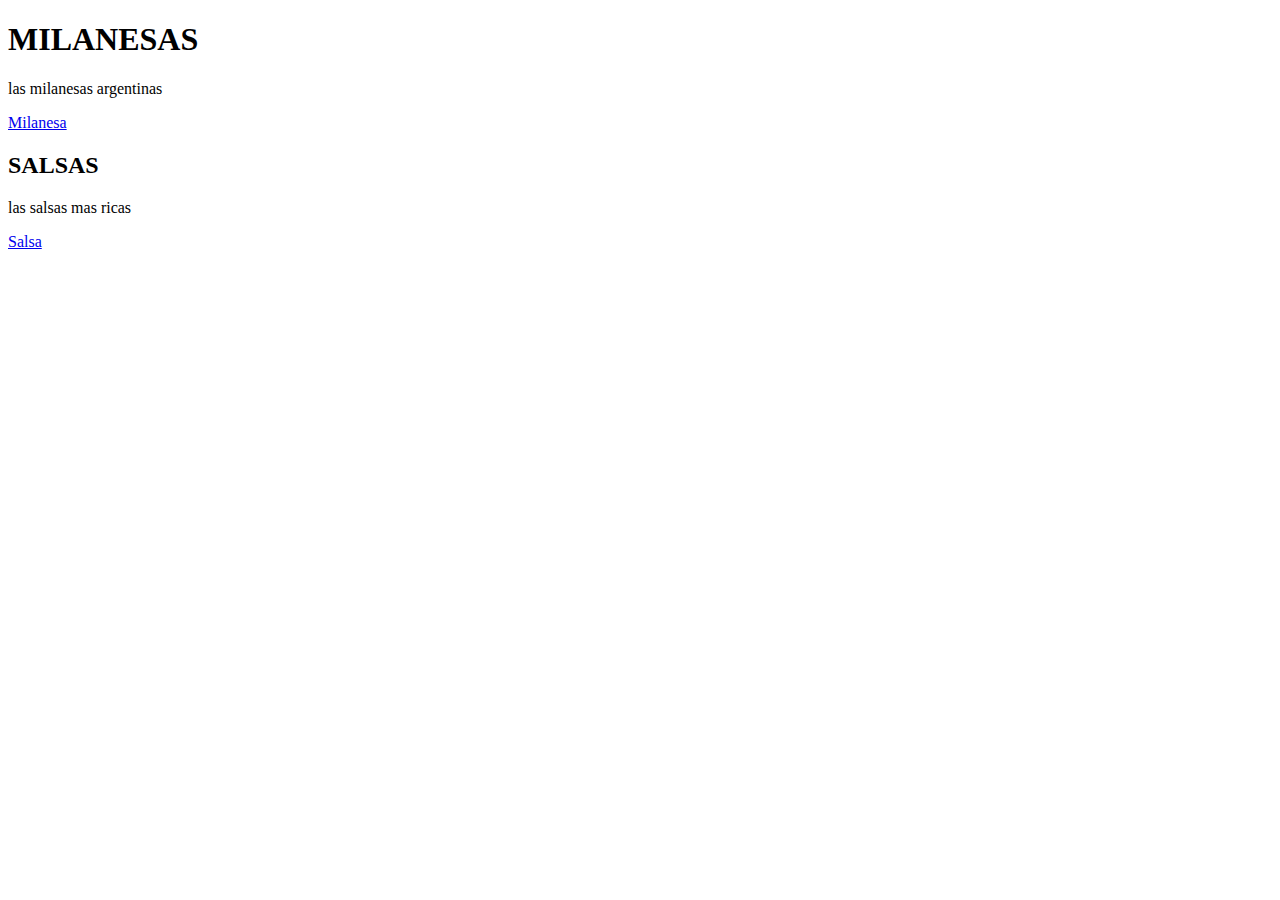
==== index.html @ fe48ad64 "pagina" ====
<!DOCTYPE html>
<html lang="es">
<head>
	<meta charset="utf-8">
	<title>Comidas</title>
</head>
 <body>

  <h1>MILANESAS</h1>
   <p>las milanesas argentinas</p>
     <a href="undame.html">Milanesa</a>

   <h2>SALSAS</h2>
    <p>las salsas mas ricas</p>
     <a href="salsas.html">Salsa</a>

 </body>
</html>
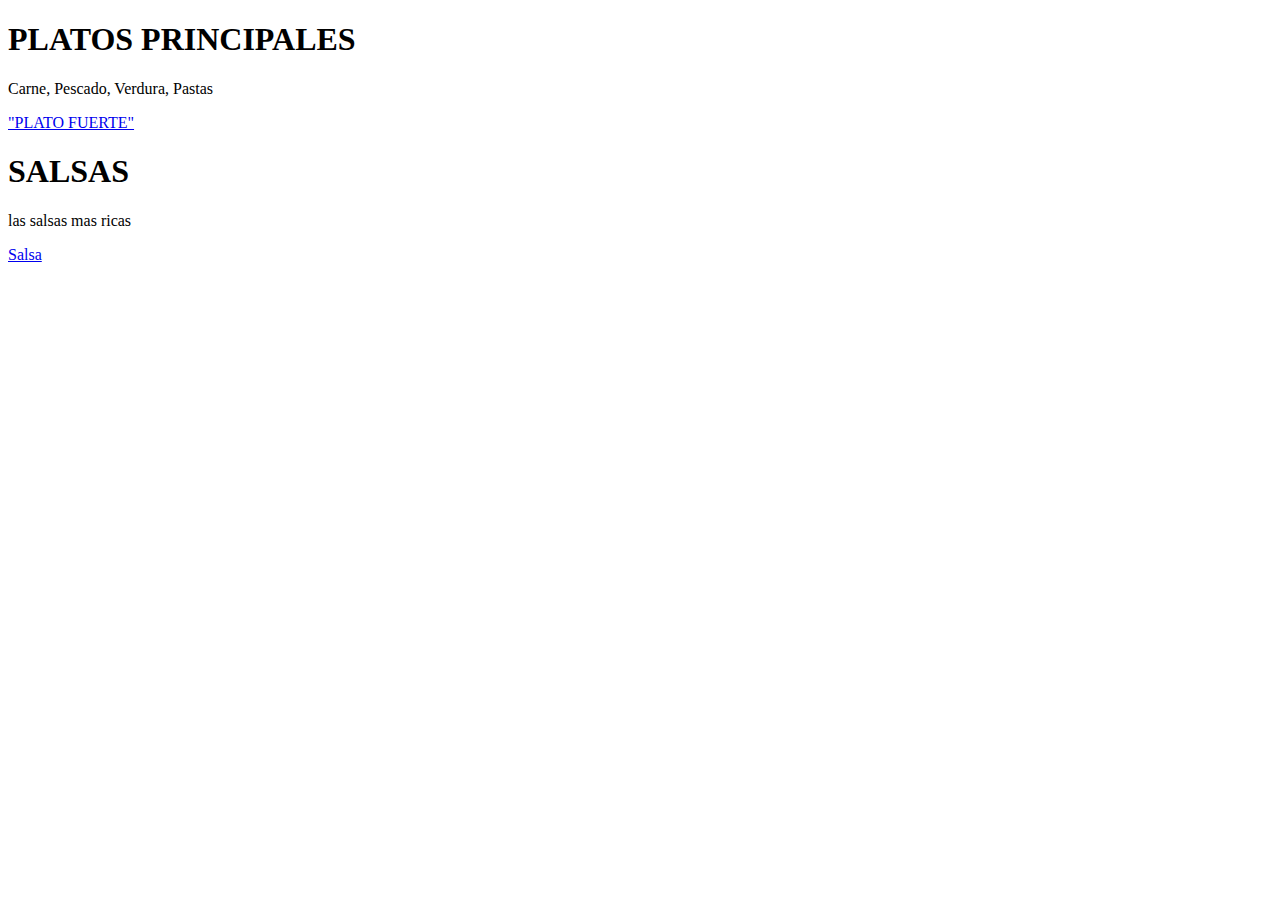
==== commit 34ad83da: "errores" ====
--- a/index.html
+++ b/index.html
@@ -1,18 +1,19 @@
-<!DOCTYPE html>
-<html lang="es">
-<head>
-	<meta charset="utf-8">
-	<title>Comidas</title>
-</head>
- <body>
-
-  <h1>MILANESAS</h1>
-   <p>las milanesas argentinas</p>
-     <a href="undame.html">Milanesa</a>
-
-   <h2>SALSAS</h2>
-    <p>las salsas mas ricas</p>
-     <a href="salsas.html">Salsa</a>
-
- </body>
+<!DOCTYPE html>
+<html lang="es">
+<head>
+	<meta charset="utf-8">
+	<title>Comidas</title>
+</head>
+ <body>
+
+  <h1>PLATOS PRINCIPALES</h1>
+   <p>Carne, Pescado, Verdura, Pastas</p>
+     <a href="undame.html"> "PLATO FUERTE" </a>
+
+   <h1>SALSAS</h1>
+    <p>las salsas mas ricas</p>
+     <a href="salsas.html">Salsa</a>
+
+
+ </body>
 </html>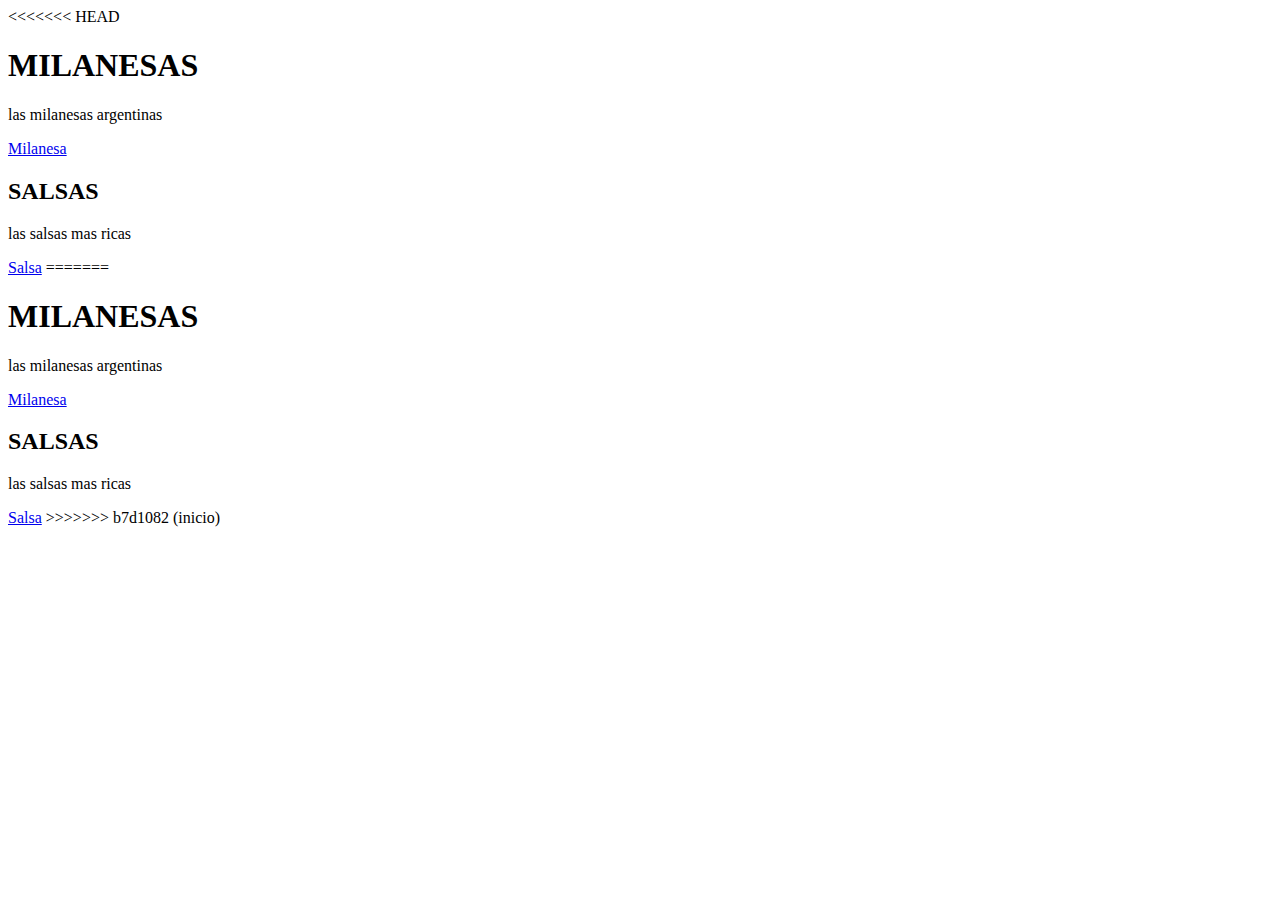
==== commit da016b18: "README" ====
--- a/index.html
+++ b/index.html
@@ -1,3 +1,22 @@
+<<<<<<< HEAD
+<!DOCTYPE html>
+<html lang="es">
+<head>
+	<meta charset="utf-8">
+	<title>Comidas</title>
+</head>
+ <body>
+
+  <h1>MILANESAS</h1>
+   <p>las milanesas argentinas</p>
+     <a href="undame.html">Milanesa</a>
+
+   <h2>SALSAS</h2>
+    <p>las salsas mas ricas</p>
+     <a href="salsas.html">Salsa</a>
+
+ </body>
+=======
 <!DOCTYPE html>
 <html lang="es">
 <head>
@@ -6,14 +25,14 @@
 </head>
  <body>
 
-  <h1>PLATOS PRINCIPALES</h1>
-   <p>Carne, Pescado, Verdura, Pastas</p>
-     <a href="undame.html"> "PLATO FUERTE" </a>
+  <h1>MILANESAS</h1>
+   <p>las milanesas argentinas</p>
+     <a href="undame.html">Milanesa</a>
 
-   <h1>SALSAS</h1>
+   <h2>SALSAS</h2>
     <p>las salsas mas ricas</p>
      <a href="salsas.html">Salsa</a>
 
-
  </body>
+>>>>>>> b7d1082 (inicio)
 </html>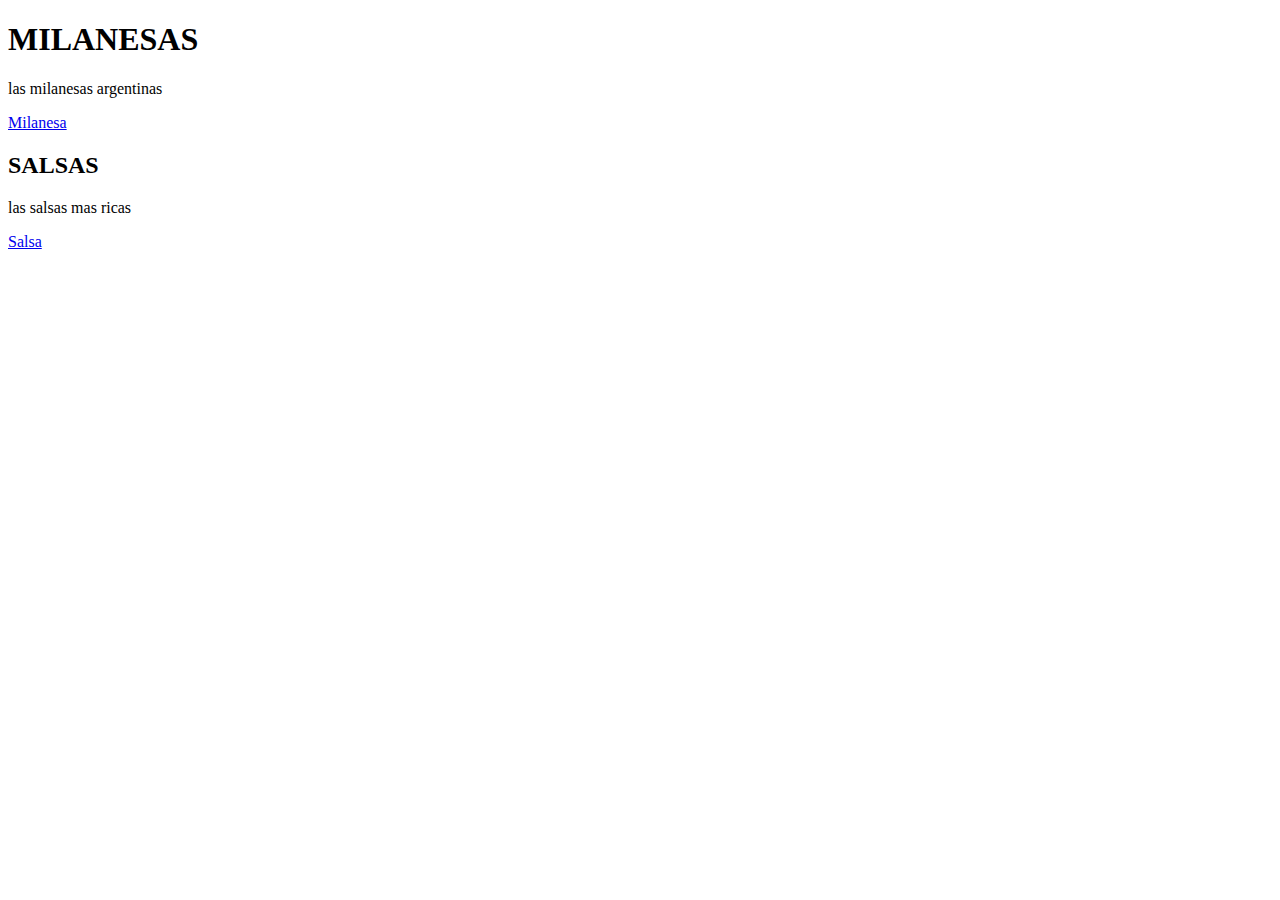
==== commit 233ea3d9: "solucion de sobre escripcion" ====
--- a/index.html
+++ b/index.html
@@ -1,22 +1,3 @@
-<<<<<<< HEAD
-<!DOCTYPE html>
-<html lang="es">
-<head>
-	<meta charset="utf-8">
-	<title>Comidas</title>
-</head>
- <body>
-
-  <h1>MILANESAS</h1>
-   <p>las milanesas argentinas</p>
-     <a href="undame.html">Milanesa</a>
-
-   <h2>SALSAS</h2>
-    <p>las salsas mas ricas</p>
-     <a href="salsas.html">Salsa</a>
-
- </body>
-=======
 <!DOCTYPE html>
 <html lang="es">
 <head>
@@ -34,5 +15,4 @@
      <a href="salsas.html">Salsa</a>
 
  </body>
->>>>>>> b7d1082 (inicio)
 </html>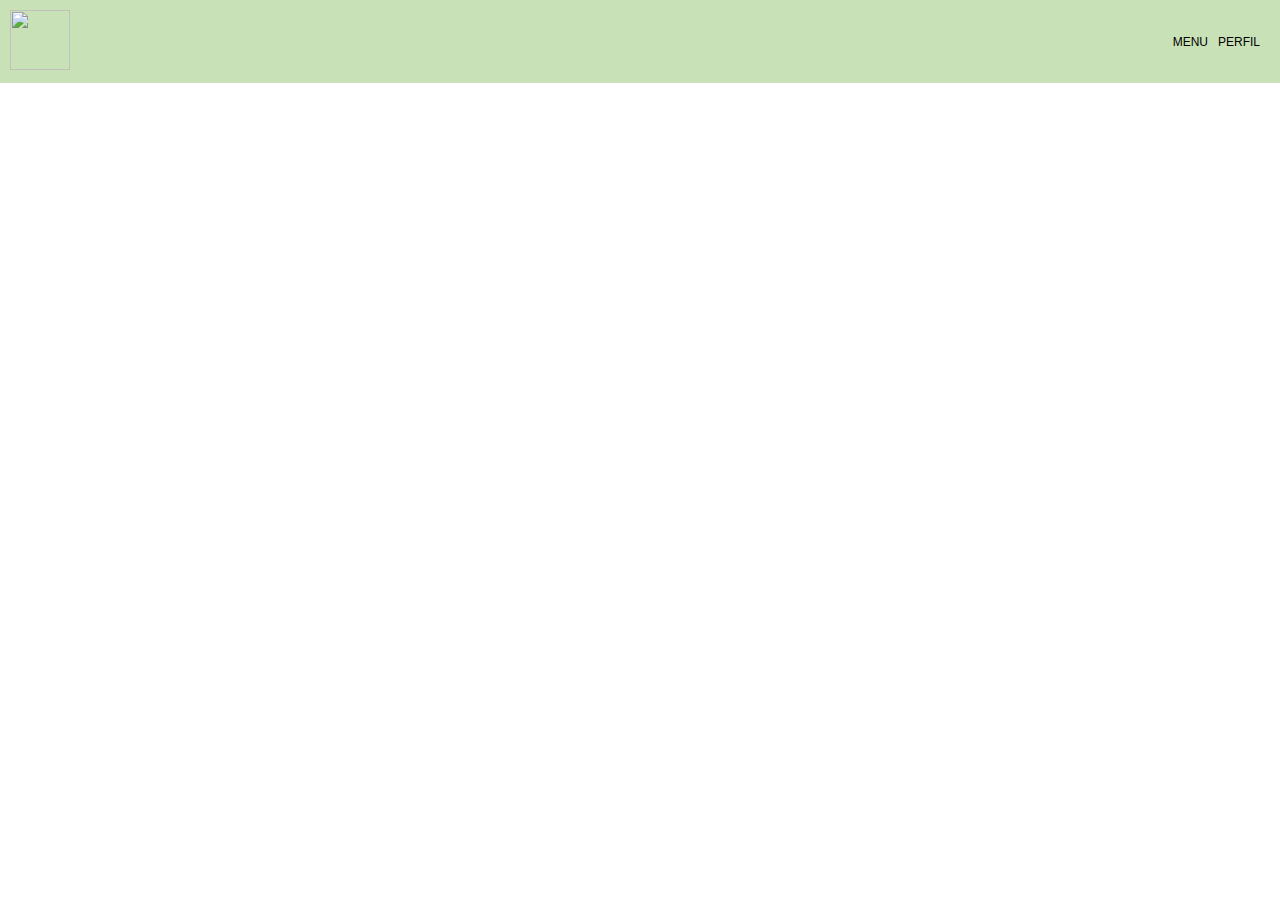
==== commit aab3ec52: "fase1" ====
--- a/index.html
+++ b/index.html
@@ -2,17 +2,26 @@
 <html lang="es">
 <head>
 	<meta charset="utf-8">
-	<title>Comidas</title>
+  <link rel="stylesheet" href="css/estilos.css">
+	<title>La Casa</title>
 </head>
- <body>
 
-  <h1>MILANESAS</h1>
-   <p>las milanesas argentinas</p>
-     <a href="undame.html">Milanesa</a>
+<body>
+<nav>
+ <div class="band_imagen"> 
+   <img src="Imagenes/logo.png" class="imagen">
+ </div>
+  <div class="nav_options">
+      <ul>
+        <li><a href="#">MENU</a></li>
+        <li><a href="#">PERFIL</a></li>
+      </ul>
+  </div>
+</nav>
 
-   <h2>SALSAS</h2>
-    <p>las salsas mas ricas</p>
-     <a href="salsas.html">Salsa</a>
 
- </body>
+
+
+</body>
+
 </html>--- a/css/estilos.css
+++ b/css/estilos.css
@@ -0,0 +1,42 @@
+html,body {
+ padding:0px;
+ margin:0px;
+ font-size: 12px;
+font-family: helvetica;
+}
+
+
+nav{ 
+ background:rgba(201, 225, 182, 1);
+ padding: 10px;
+ color: black;
+ display: flex;
+ justify-content: space-between;
+ align-items: center;
+}
+
+
+nav ul {
+ display: flex;
+}
+
+
+
+nav li {
+padding-right: 10px;
+list-style: none;
+}
+
+nav li a {
+ color: black;
+ text-decoration: none;
+}
+
+nav li a:hover{
+ color: white;
+}
+
+.imagen{
+    width:60px;
+    height:60px;
+}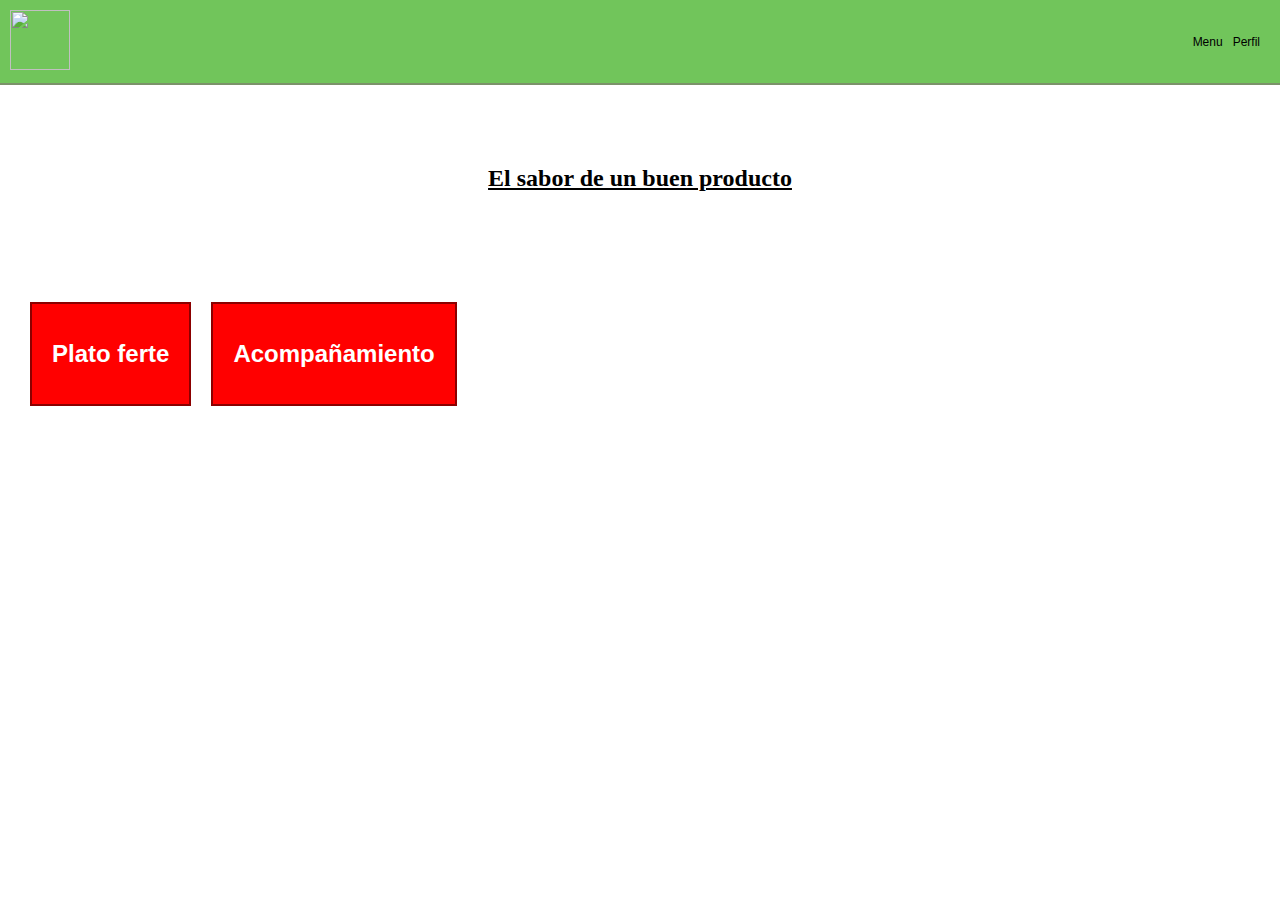
==== commit 3bfd6c1f: "agrege cuerpo" ====
--- a/index.html
+++ b/index.html
@@ -7,21 +7,49 @@
 </head>
 
 <body>
+
 <nav>
- <div class="band_imagen"> 
-   <img src="Imagenes/logo.png" class="imagen">
+
+ <div class="band_imagen">
+    <img src="Imagenes/logo.png" class="imagen">
  </div>
+ 
   <div class="nav_options">
       <ul>
-        <li><a href="#">MENU</a></li>
-        <li><a href="#">PERFIL</a></li>
+        <li><a href="#">Menu</a></li>
+        <li><a href="#">Perfil</a></li>
       </ul>
   </div>
+
 </nav>
 
 
+  <div class="fondo">
+    <div class="main_section">
+      <h1>El sabor de un buen  producto</h1>
+    </div>
+
+      <div class="productos">
+       <div class="producto">
+         <div class="contenedor">
+     <h1>Plato ferte</h1>
+         </div>
+       </div>
 
 
+       <div class="producto">
+         <div class="contenedor">
+      <h1>Acompañamiento</h1> 
+         </div>
+       </div>
+
+    </div>
+ </div>
+  
+   
 </body>
 
-</html>+</html>
+
+
+
--- a/css/estilos.css
+++ b/css/estilos.css
@@ -1,3 +1,6 @@
+
+/*________________nav*/
+
 html,body {
  padding:0px;
  margin:0px;
@@ -5,22 +8,19 @@
 font-family: helvetica;
 }
 
-
 nav{ 
- background:rgba(201, 225, 182, 1);
+ background-color: #71c55b  ;
  padding: 10px;
  color: black;
  display: flex;
  justify-content: space-between;
  align-items: center;
+ border-bottom: 2px solid #7B926A;
 }
-
 
 nav ul {
  display: flex;
 }
-
-
 
 nav li {
 padding-right: 10px;
@@ -36,7 +36,40 @@
  color: white;
 }
 
+/*_______________main section*/
+
 .imagen{
     width:60px;
     height:60px;
-}+}
+
+.main_section{
+    padding: 5%;
+    text-align: center;
+    text-decoration:underline ;
+    font-family: Marcellus SC;
+}     
+
+.fondo{
+ background-image: url("../Imagenes/font.png");
+ height: 800px;
+ background-size: cover;
+ background-position: center top ;
+}
+
+.productos{
+    padding:20px;
+    color: white;
+    display: flex;
+}
+
+.producto{
+    padding: 10px;
+}
+
+.producto .contenedor{
+    padding:20px;
+    color: white;
+    background-color:red;   
+    border: 2px solid darkred;
+} 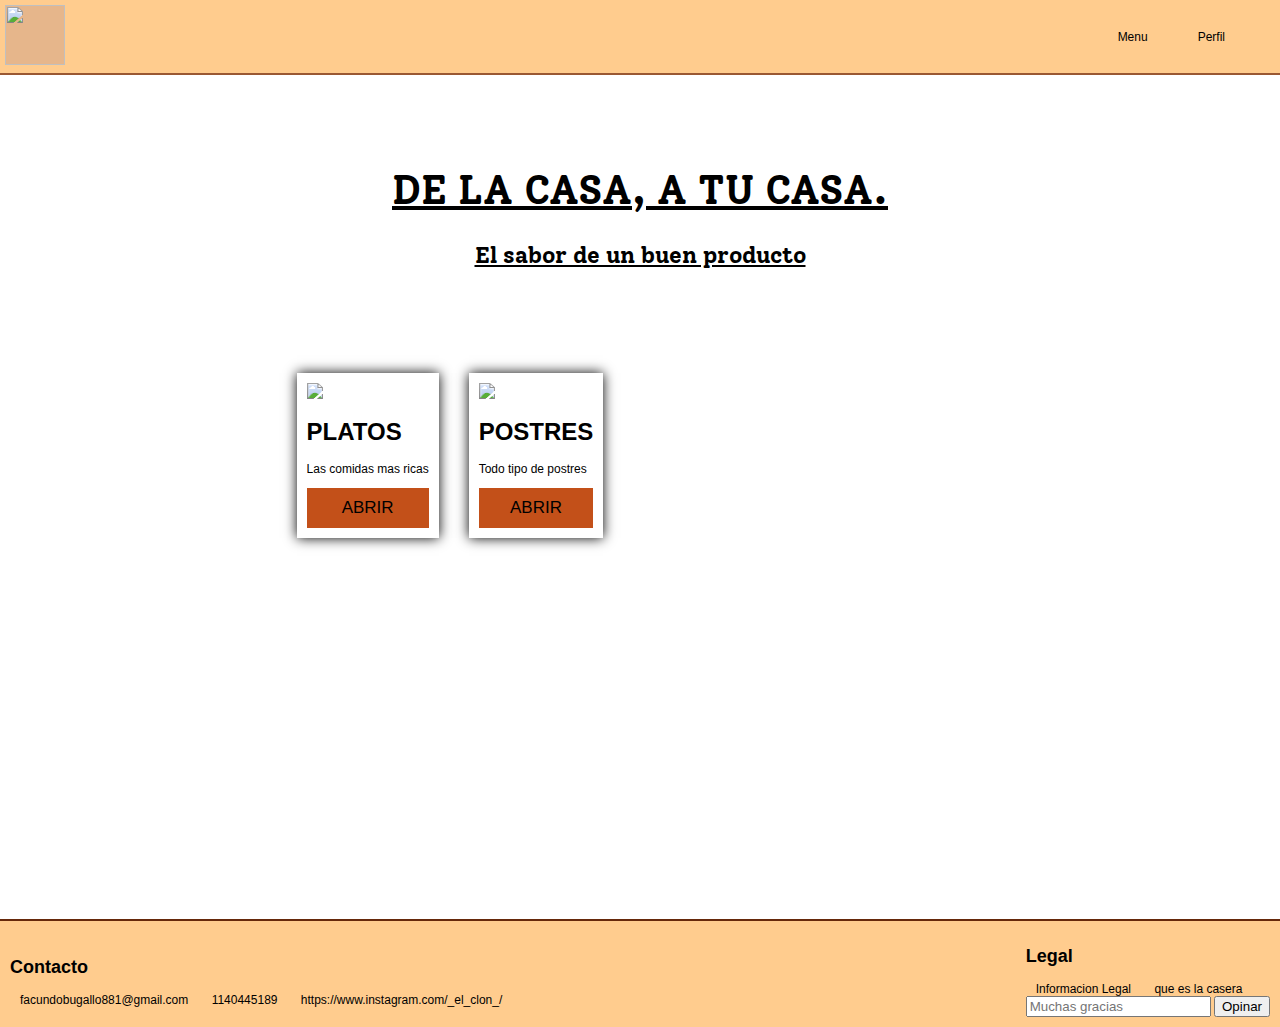
==== commit efce0664: "almost finished structure" ====
--- a/index.html
+++ b/index.html
@@ -2,7 +2,7 @@
 <html lang="es">
 <head>
 	<meta charset="utf-8">
-  <link rel="stylesheet" href="css/estilos.css">
+  <link rel="stylesheet" type="text/css" href="css/estilos.css">
 	<title>La Casa</title>
 </head>
 
@@ -11,7 +11,7 @@
 <nav>
 
  <div class="band_imagen">
-    <img src="Imagenes/logo.png" class="imagen">
+    <img src="Imagenes/LogoCasa.png" class="imagen">
  </div>
  
   <div class="nav_options">
@@ -23,29 +23,64 @@
 
 </nav>
 
-
-  <div class="fondo">
+  <div class="background">
     <div class="main_section">
-      <h1>El sabor de un buen  producto</h1>
+      <h1>DE LA CASA, A TU CASA.</h1>
+      <h3>El sabor de un buen producto</h3>
     </div>
 
-      <div class="productos">
-       <div class="producto">
-         <div class="contenedor">
-     <h1>Plato ferte</h1>
-         </div>
-       </div>
+      <div class="products">
+       <div class="product">
+         <div class="container">
+          <div class="img">
+           <img src="Imagenes/hambu.png">
+            </div>
+             <h1>PLATOS</h1>
+              <p>Las comidas mas ricas</p>
+               <button href="#" class="main_button">ABRIR</button>
+               </div>
+                 </div>
 
 
-       <div class="producto">
-         <div class="contenedor">
-      <h1>Acompañamiento</h1> 
-         </div>
-       </div>
+       <div class="product">
+         <div class="container">
+          <div class="img">
+            <img src="Imagenes/hela.jpg"> 
+             </div>
+              <h1>POSTRES</h1> 
+               <p>Todo tipo de postres</p>
+               <button href="#" class="main_button">ABRIR</button>
+               </div>
+                 </div>
 
     </div>
  </div>
+ 
   
+<footer >
+
+  <div class=¨nav_options¨>
+    <h2> Contacto </h2>
+      <a href="#">facundobugallo881@gmail.com</a>
+      <a href="#">1140445189</a>
+      <a href="#">https://www.instagram.com/_el_clon_/</a>
+   </div>
+
+  <div class=¨nav_options¨>
+    <h2>Legal</h2>
+      <a href="#">Informacion Legal</a>
+      <a href="#">que es la casera</a>
+      <form action="">
+        <input type="text" placeholder="Muchas gracias">
+        <button type="sumit">Opinar</button>
+      </form>
+   </div>
+
+
+
+</footer>
+
+
    
 </body>
 
--- a/css/estilos.css
+++ b/css/estilos.css
@@ -1,21 +1,32 @@
+/*impots*/
 
+@import url('https://fonts.googleapis.com/css2?family=Solway:wght@800&display=swap');
+
+
+/*variables----------*/
+:root{
+ --brown-color:#66280a;
+ --clainbrown-color:#ffcc8e;
+}
+
+/*variables----------*/
 /*________________nav*/
 
 html,body {
  padding:0px;
  margin:0px;
  font-size: 12px;
-font-family: helvetica;
+ font-family: helvetica;
 }
 
-nav{ 
- background-color: #71c55b  ;
- padding: 10px;
+nav { 
+ background-color: var(--clainbrown-color);
+ padding: 5px;
  color: black;
  display: flex;
  justify-content: space-between;
  align-items: center;
- border-bottom: 2px solid #7B926A;
+ border-bottom: 2px solid #9a5833;
 }
 
 nav ul {
@@ -23,7 +34,7 @@
 }
 
 nav li {
-padding-right: 10px;
+padding-right: 50px;
 list-style: none;
 }
 
@@ -35,41 +46,92 @@
 nav li a:hover{
  color: white;
 }
+/*________________nav*/
 
 /*_______________main section*/
 
 .imagen{
     width:60px;
     height:60px;
+    background-color:#e6b68b ;
+}
+.img{
+
+}
+
+.nav_options{
+     text-decoration: none;
+     list-style: none;
+    
 }
 
 .main_section{
     padding: 5%;
     text-align: center;
-    text-decoration:underline ;
-    font-family: Marcellus SC;
+    text-decoration: underline;
+    font-size: 20px;
+    font-family: 'Solway', serif;
+
 }     
 
-.fondo{
- background-image: url("../Imagenes/font.png");
- height: 800px;
+.background{
+ background-image: url("../Imagenes/fondov2.png");
+ max-height: 900px;
  background-size: cover;
- background-position: center top ;
+ background-position: center;
 }
 
-.productos{
-    padding:20px;
-    color: white;
-    display: flex;
+.products{
+   padding:22%;
+   display: flex;
+}
+.product{
+ padding: 15px;
+ margin-top: -280px;
 }
 
-.producto{
+.products .container{
+    color: black;
+    background-color:white;
     padding: 10px;
+    box-shadow: 0 0 12px black;
+} 
+
+.main_button{
+    background-color:#c35019 ;
+    width:100%;
+    padding: 10px;
+    font-size: 17px;
+    border: none;
+    cursor: pointer;
 }
 
-.producto .contenedor{
-    padding:20px;
-    color: white;
-    background-color:red;   
-    border: 2px solid darkred;
-} +.main_button:hover{
+    background-color:var(--brown-color);
+}
+
+.footer_options{
+}
+
+/*_______________main section*/
+
+/*_____________footer*/
+
+footer{
+    background-color: var(--clainbrown-color);
+    padding: 10px;
+    display: flex;
+    justify-content: space-between;
+    border-top: 2px solid var(--brown-color);
+    align-items: center;
+}
+
+footer a{
+ color: black;
+ text-decoration: none;
+ padding: 10px;
+}
+
+footer a:hover{
+ color: white;
+}